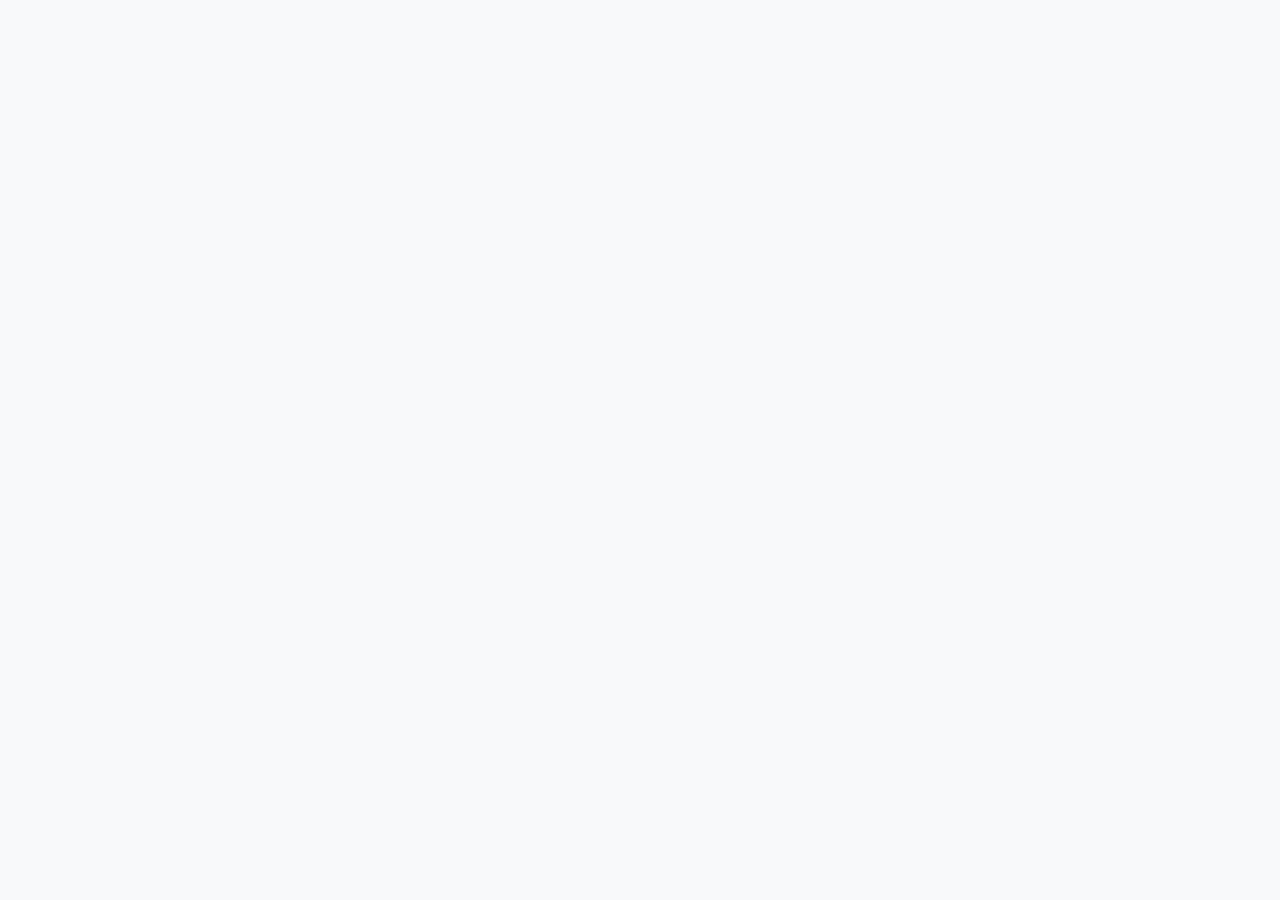
==== index.html @ cd6c7674 "Create index.html" ====
<!DOCTYPE html>
<html lang="fr">
<head>
    <meta charset="UTF-8">
    <meta name="viewport" content="width=device-width, initial-scale=1.0">
    <title>BD Creator - Créez des bandes dessinées avec l'IA</title>
    <link rel="stylesheet" href="https://cdnjs.cloudflare.com/ajax/libs/font-awesome/6.0.0-beta3/css/all.min.css">
    <style>
        :root {
            --primary-color: #2196F3;
            --secondary-color: #FF9800;
            --dark-color: #333;
            --light-color: #f4f4f4;
            --danger-color: #dc3545;
            --success-color: #28a745;
        }
* {
        margin: 0;
        padding: 0;
        box-sizing: border-box;
    }

    body {
        font-family: 'Segoe UI', Tahoma, Geneva, Verdana, sans-serif;
        line-height: 1.6;
        background-color: #f8f9fa;
        color: #333;
    }

    .container {
        max-width: 1200px;
        margin: 0 auto;
        padding: 0 20px;
    }

    header {
        background-color: var(--primary-color);
        color: white;
        padding: 1rem 0;
        box-shadow: 0 2px 5px rgba(0, 0, 0, 0.1);
    }

    header .container {
        display: flex;
        justify-content: space-between;
        align-items: center;
    }

    .logo {
        font-size: 1.8rem;
        font-weight: bold;
        display: flex;
        align-items: center;
    }

    .logo i {
        margin-right: 10px;
        font-size: 2rem;
    }

    nav ul {
        display: flex;
        list-style: none;
    }

    nav ul li {
        margin-left: 20px;
    }

    nav ul li a {
        color: white;
        text-decoration: none;
        font-weight: 500;
        transition: color 0.3s;
    }

    nav ul li a:hover {
        color: var(--secondary-color);
    }

    .hero {
        background: linear-gradient(135deg, var(--primary-color) 0%, #64b5f6 100%);
        color: white;
        padding: 4rem 0;
        text-align: center;
    }

    .hero h1 {
        font-size: 2.5rem;
        margin-bottom: 1rem;
    }

    .hero p {
        font-size: 1.2rem;
        max-width: 800px;
        margin: 0 auto 2rem;
    }

    .btn {
        display: inline-block;
        background: var(--secondary-color);
        color: white;
        padding: 0.8rem 1.5rem;
        border: none;
        border-radius: 5px;
        font-size: 1rem;
        cursor: pointer;
        transition: background 0.3s, transform 0.2s;
        text-decoration: none;
        font-weight: 500;
    }

    .btn:hover {
        background: #e68a00;
        transform: translateY(-2px);
    }

    .btn-primary {
        background: var(--primary-color);
    }

    .btn-primary:hover {
        background: #0b7dda;
    }

    .features {
        padding: 4rem 0;
        background-color: white;
    }

    .section-title {
        text-align: center;
        margin-bottom: 3rem;
    }

    .section-title h2 {
        font-size: 2rem;
        color: var(--dark-color);
        margin-bottom: 1rem;
    }

    .section-title p {
        color: #666;
        max-width: 800px;
        margin: 0 auto;
    }

    .features-grid {
        display: grid;
        grid-template-columns: repeat(auto-fit, minmax(300px, 1fr));
        gap: 2rem;
    }

    .feature-card {
        background: white;
        border-radius: 8px;
        padding: 2rem;
        box-shadow: 0 5px 15px rgba(0, 0, 0, 0.1);
        transition: transform 0.3s, box-shadow 0.3s;
        text-align: center;
    }

    .feature-card:hover {
        transform: translateY(-10px);
        box-shadow: 0 15px 30px rgba(0, 0, 0, 0.15);
    }

    .feature-card i {
        font-size: 3rem;
        color: var(--primary-color);
        margin-bottom: 1.5rem;
    }

    .feature-card h3 {
        font-size: 1.5rem;
        margin-bottom: 1rem;
        color: var(--dark-color);
    }

    .feature-card p {
        color: #666;
    }

    .how-it-works {
        padding: 4rem 0;
        background-color: #f8f9fa;
    }

    .steps {
        display: flex;
        flex-wrap: wrap;
        justify-content: center;
        gap: 2rem;
        margin-top: 3rem;
    }

    .step {
        flex: 1;
        min-width: 250px;
        max-width: 350px;
        text-align: center;
        position: relative;
    }

    .step-number {
        width: 50px;
        height: 50px;
        background-color: var(--primary-color);
        color: white;
        border-radius: 50%;
        display: flex;
        justify-content: center;
        align-items: center;
        font-size: 1.5rem;
        font-weight: bold;
        margin: 0 auto 1.5rem;
    }

    .step h3 {
        margin-bottom: 1rem;
        color: var(--dark-color);
    }

    .step p {
        color: #666;
    }

    .app {
        padding: 4rem 0;
        background-color: white;
    }

    .tabs {
        display: flex;
        justify-content: center;
        margin-bottom: 2rem;
        border-bottom: 1px solid #ddd;
        padding-bottom: 1rem;
    }

    .tab-btn {
        background: none;
        border: none;
        padding: 0.8rem 1.5rem;
        margin: 0 0.5rem;
        font-size: 1rem;
        cursor: pointer;
        border-radius: 5px 5px 0 0;
        transition: background 0.3s, color 0.3s;
        font-weight: 500;
    }

    .tab-btn.active {
        background-color: var(--primary-color);
        color: white;
    }

    .tab-content {
        display: none;
        padding: 2rem;
        background: white;
        border-radius: 0 0 8px 8px;
        box-shadow: 0 5px 15px rgba(0, 0, 0, 0.1);
    }

    .tab-content.active {
        display: block;
    }

    .input-group {
        margin-bottom: 1.5rem;
    }

    .input-group label {
        display: block;
        margin-bottom: 0.5rem;
        font-weight: 500;
    }

    .input-group input,
    .input-group textarea {
        width: 100%;
        padding: 0.8rem;
        border: 1px solid #ddd;
        border-radius: 5px;
        font-size: 1rem;
    }

    .input-group textarea {
        height: 150px;
        resize: vertical;
    }

    footer {
        background-color: var(--dark-color);
        color: white;
        padding: 2rem 0;
        text-align: center;
    }

    footer p {
        margin-bottom: 1rem;
    }

    .social-links {
        display: flex;
        justify-content: center;
        gap: 1rem;
        margin-bottom: 1rem;
    }

    .social-links a {
        color: white;
        font-size: 1.5rem;
        transition: color 0.3s;
    }

    .social-links a:hover {
        color: var(--secondary-color);
    }

    .footer-links {
        display: flex;
        justify-content: center;
        flex-wrap: wrap;
        gap: 1.5rem;
        margin-bottom: 1rem;
    }

    .footer-links a {
        color: #ddd;
        text-decoration: none;
        transition: color 0.3s;
    }

    .footer-links a:hover {
        color: var(--secondary-color);
    }

    @media (max-width: 768px) {
        header .container {
            flex-direction: column;
            text-align: center;
        }

        nav ul {
            margin-top: 1rem;
        }

        .hero h1 {
            font-size: 2rem;
        }

        .hero p {
            font-size: 1rem;
        }

        .features-grid {
            grid-template-columns: 1fr;
        }

        .steps {
            flex-direction: column;
            align-items: center;
        }

        .step {
            margin-bottom: 2rem;
        }

        .tabs {
            flex-wrap: wrap;
        }

        .tab-btn {
            margin-bottom: 0.5rem;
        }
    }
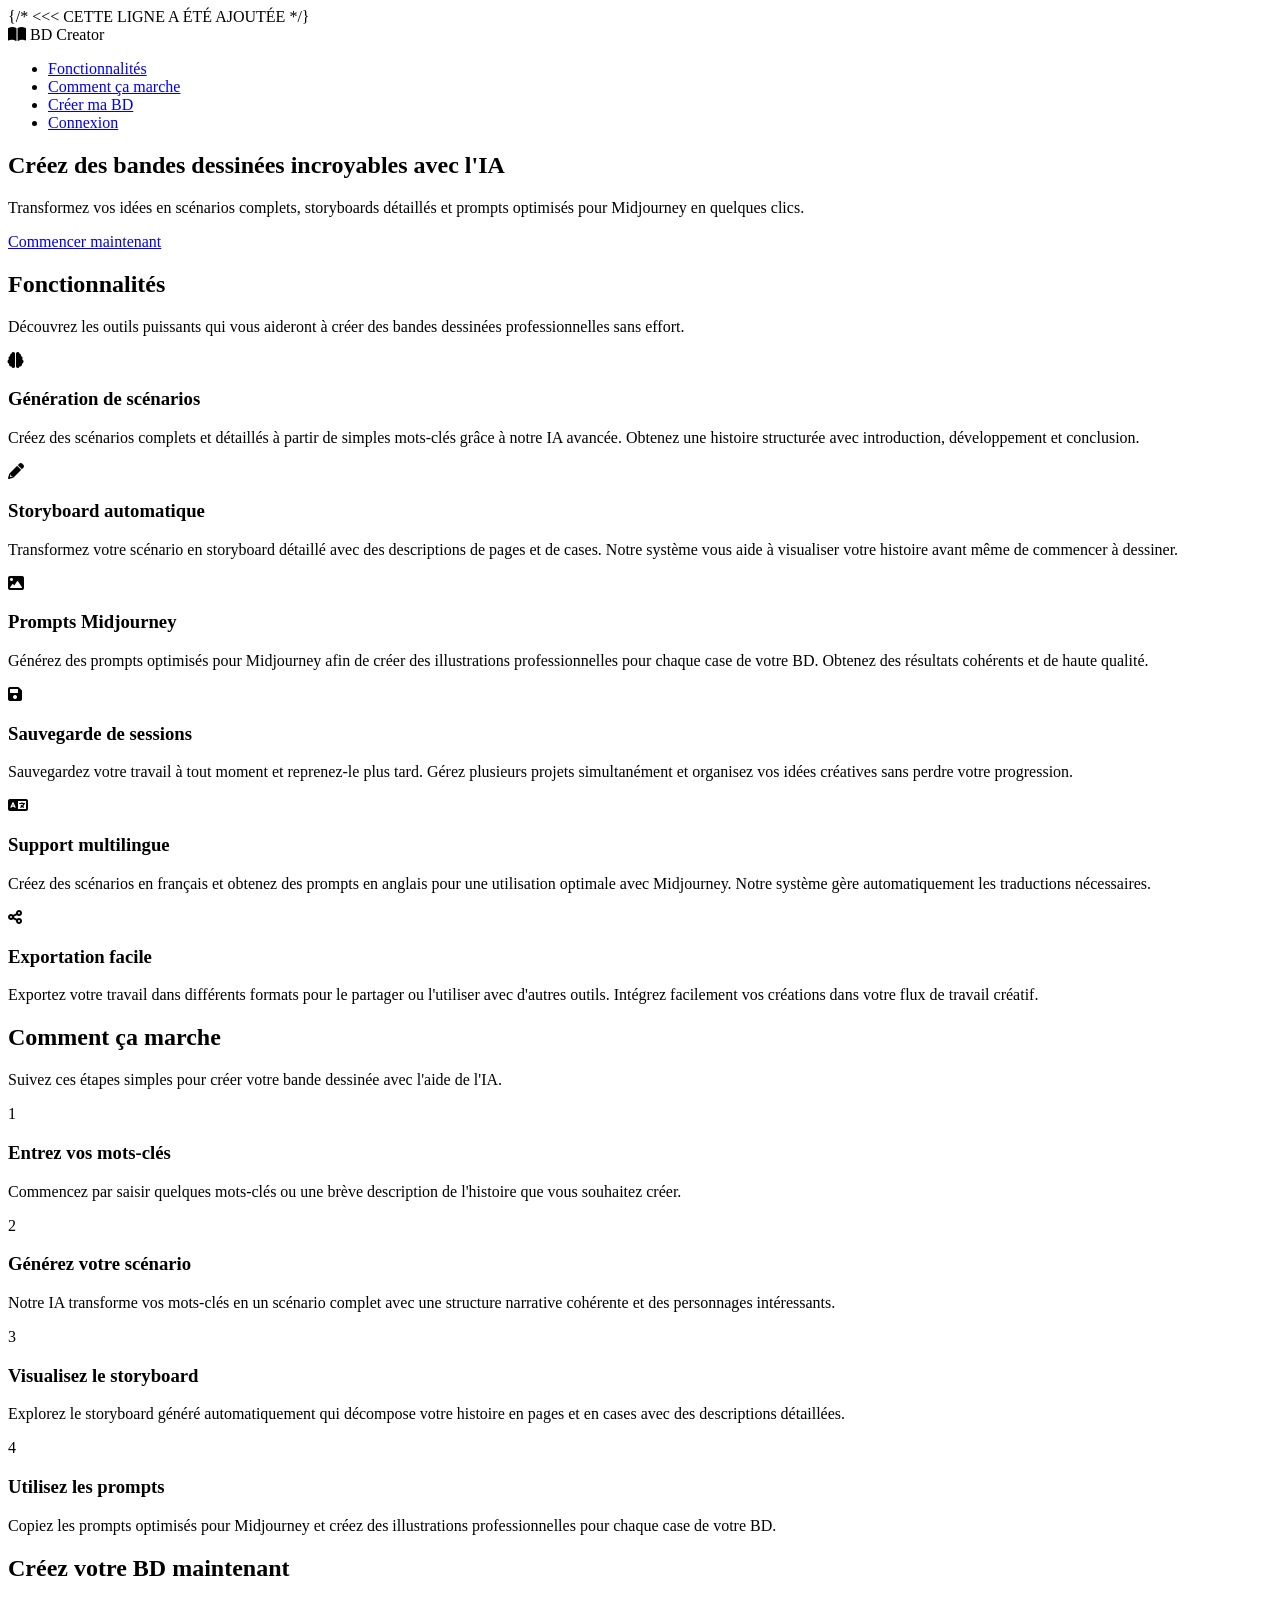
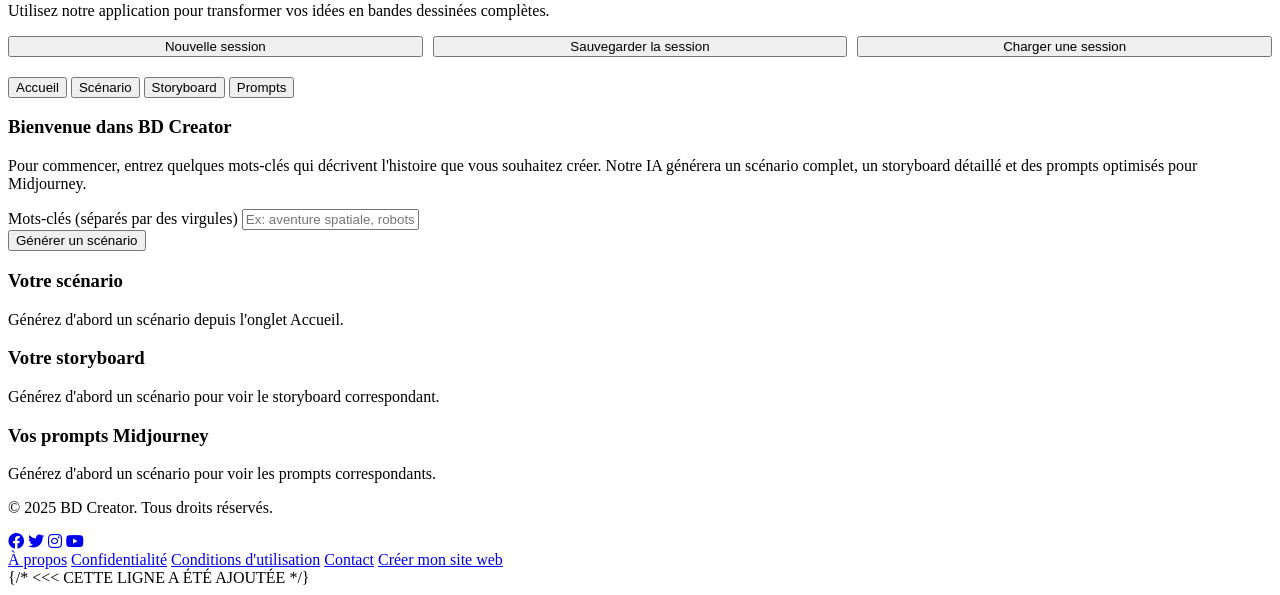
==== commit 804bdec8: "Update index.html" ====
--- a/index.html
+++ b/index.html
@@ -5,374 +5,179 @@
     <meta name="viewport" content="width=device-width, initial-scale=1.0">
     <title>BD Creator - Créez des bandes dessinées avec l'IA</title>
     <link rel="stylesheet" href="https://cdnjs.cloudflare.com/ajax/libs/font-awesome/6.0.0-beta3/css/all.min.css">
-    <style>
-        :root {
-            --primary-color: #2196F3;
-            --secondary-color: #FF9800;
-            --dark-color: #333;
-            --light-color: #f4f4f4;
-            --danger-color: #dc3545;
-            --success-color: #28a745;
-        }
-* {
-        margin: 0;
-        padding: 0;
-        box-sizing: border-box;
-    }
+    <link rel="stylesheet" href="style.css"> {/* <<< CETTE LIGNE A ÉTÉ AJOUTÉE */}
+</head>
+<body>
+    <header>
+        <div class="container">
+            <div class="logo">
+                <i class="fas fa-book-open"></i>
+                <span>BD Creator</span>
+            </div>
+            <nav>
+                <ul>
+                    <li><a href="#features">Fonctionnalités</a></li>
+                    <li><a href="#how-it-works">Comment ça marche</a></li>
+                    <li><a href="#app">Créer ma BD</a></li>
+                    <li><a href="#" id="login-btn">Connexion</a></li>
+                </ul>
+            </nav>
+        </div>
+    </header>
 
-    body {
-        font-family: 'Segoe UI', Tahoma, Geneva, Verdana, sans-serif;
-        line-height: 1.6;
-        background-color: #f8f9fa;
-        color: #333;
-    }
+    <section class="hero">
+        <div class="container">
+            <h1>Créez des bandes dessinées incroyables avec l'IA</h1>
+            <p>Transformez vos idées en scénarios complets, storyboards détaillés et prompts optimisés pour Midjourney en quelques clics.</p>
+            <a href="#app" class="btn">Commencer maintenant</a>
+        </div>
+    </section>
 
-    .container {
-        max-width: 1200px;
-        margin: 0 auto;
-        padding: 0 20px;
-    }
+    <section class="features" id="features">
+        <div class="container">
+            <div class="section-title">
+                <h2>Fonctionnalités</h2>
+                <p>Découvrez les outils puissants qui vous aideront à créer des bandes dessinées professionnelles sans effort.</p>
+            </div>
+            <div class="features-grid">
+                <div class="feature-card">
+                    <i class="fas fa-brain"></i>
+                    <h3>Génération de scénarios</h3>
+                    <p>Créez des scénarios complets et détaillés à partir de simples mots-clés grâce à notre IA avancée. Obtenez une histoire structurée avec introduction, développement et conclusion.</p>
+                </div>
+                <div class="feature-card">
+                    <i class="fas fa-pencil-alt"></i>
+                    <h3>Storyboard automatique</h3>
+                    <p>Transformez votre scénario en storyboard détaillé avec des descriptions de pages et de cases. Notre système vous aide à visualiser votre histoire avant même de commencer à dessiner.</p>
+                </div>
+                <div class="feature-card">
+                    <i class="fas fa-image"></i>
+                    <h3>Prompts Midjourney</h3>
+                    <p>Générez des prompts optimisés pour Midjourney afin de créer des illustrations professionnelles pour chaque case de votre BD. Obtenez des résultats cohérents et de haute qualité.</p>
+                </div>
+                <div class="feature-card">
+                    <i class="fas fa-save"></i>
+                    <h3>Sauvegarde de sessions</h3>
+                    <p>Sauvegardez votre travail à tout moment et reprenez-le plus tard. Gérez plusieurs projets simultanément et organisez vos idées créatives sans perdre votre progression.</p>
+                </div>
+                <div class="feature-card">
+                    <i class="fas fa-language"></i>
+                    <h3>Support multilingue</h3>
+                    <p>Créez des scénarios en français et obtenez des prompts en anglais pour une utilisation optimale avec Midjourney. Notre système gère automatiquement les traductions nécessaires.</p>
+                </div>
+                <div class="feature-card">
+                    <i class="fas fa-share-alt"></i>
+                    <h3>Exportation facile</h3>
+                    <p>Exportez votre travail dans différents formats pour le partager ou l'utiliser avec d'autres outils. Intégrez facilement vos créations dans votre flux de travail créatif.</p>
+                </div>
+            </div>
+        </div>
+    </section>
 
-    header {
-        background-color: var(--primary-color);
-        color: white;
-        padding: 1rem 0;
-        box-shadow: 0 2px 5px rgba(0, 0, 0, 0.1);
-    }
+    <section class="how-it-works" id="how-it-works">
+        <div class="container">
+            <div class="section-title">
+                <h2>Comment ça marche</h2>
+                <p>Suivez ces étapes simples pour créer votre bande dessinée avec l'aide de l'IA.</p>
+            </div>
+            <div class="steps">
+                <div class="step">
+                    <div class="step-number">1</div>
+                    <h3>Entrez vos mots-clés</h3>
+                    <p>Commencez par saisir quelques mots-clés ou une brève description de l'histoire que vous souhaitez créer.</p>
+                </div>
+                <div class="step">
+                    <div class="step-number">2</div>
+                    <h3>Générez votre scénario</h3>
+                    <p>Notre IA transforme vos mots-clés en un scénario complet avec une structure narrative cohérente et des personnages intéressants.</p>
+                </div>
+                <div class="step">
+                    <div class="step-number">3</div>
+                    <h3>Visualisez le storyboard</h3>
+                    <p>Explorez le storyboard généré automatiquement qui décompose votre histoire en pages et en cases avec des descriptions détaillées.</p>
+                </div>
+                <div class="step">
+                    <div class="step-number">4</div>
+                    <h3>Utilisez les prompts</h3>
+                    <p>Copiez les prompts optimisés pour Midjourney et créez des illustrations professionnelles pour chaque case de votre BD.</p>
+                </div>
+            </div>
+        </div>
+    </section>
 
-    header .container {
-        display: flex;
-        justify-content: space-between;
-        align-items: center;
-    }
+    <section class="app" id="app">
+        <div class="container">
+            <div class="section-title">
+                <h2>Créez votre BD maintenant</h2>
+                <p>Utilisez notre application pour transformer vos idées en bandes dessinées complètes.</p>
+            </div>
+            
+            <div class="session-controls">
+                <button class="btn" id="new-session">Nouvelle session</button>
+                <button class="btn" id="save-session">Sauvegarder la session</button>
+                <button class="btn" id="load-session">Charger une session</button>
+            </div>
 
-    .logo {
-        font-size: 1.8rem;
-        font-weight: bold;
-        display: flex;
-        align-items: center;
-    }
+            <div class="tabs">
+                <button class="tab-btn active" data-tab="home">Accueil</button>
+                <button class="tab-btn" data-tab="scenario">Scénario</button>
+                <button class="tab-btn" data-tab="storyboard">Storyboard</button>
+                <button class="tab-btn" data-tab="prompts">Prompts</button>
+            </div>
 
-    .logo i {
-        margin-right: 10px;
-        font-size: 2rem;
-    }
+            <div class="tab-content active" id="home-content">
+                <h3>Bienvenue dans BD Creator</h3>
+                <p>Pour commencer, entrez quelques mots-clés qui décrivent l'histoire que vous souhaitez créer. Notre IA générera un scénario complet, un storyboard détaillé et des prompts optimisés pour Midjourney.</p>
+                
+                <div class="input-group">
+                    <label for="keywords">Mots-clés (séparés par des virgules)</label>
+                    <input type="text" id="keywords" placeholder="Ex: aventure spatiale, robots, amitié">
+                </div>
+                
+                <button class="btn btn-primary" id="generate-scenario">Générer un scénario</button>
+                
+                <div id="loading-indicator">
+                    <div class="spinner"></div>
+                    <p>Génération en cours... Cela peut prendre quelques instants.</p>
+                </div>
+            </div>
 
-    nav ul {
-        display: flex;
-        list-style: none;
-    }
+            <div class="tab-content" id="scenario-content">
+                <h3>Votre scénario</h3>
+                <p>Générez d'abord un scénario depuis l'onglet Accueil.</p>
+            </div>
 
-    nav ul li {
-        margin-left: 20px;
-    }
+            <div class="tab-content" id="storyboard-content">
+                <h3>Votre storyboard</h3>
+                <p>Générez d'abord un scénario pour voir le storyboard correspondant.</p>
+            </div>
 
-    nav ul li a {
-        color: white;
-        text-decoration: none;
-        font-weight: 500;
-        transition: color 0.3s;
-    }
+            <div class="tab-content" id="prompts-content">
+                <h3>Vos prompts Midjourney</h3>
+                <p>Générez d'abord un scénario pour voir les prompts correspondants.</p>
+            </div>
+        </div>
+    </section>
 
-    nav ul li a:hover {
-        color: var(--secondary-color);
-    }
+    <footer>
+        <div class="container">
+            <p>© 2025 BD Creator. Tous droits réservés.</p>
+            <div class="social-links">
+                <a href="#"><i class="fab fa-facebook"></i></a>
+                <a href="#"><i class="fab fa-twitter"></i></a>
+                <a href="#"><i class="fab fa-instagram"></i></a>
+                <a href="#"><i class="fab fa-youtube"></i></a>
+            </div>
+            <div class="footer-links">
+                <a href="#">À propos</a>
+                <a href="#">Confidentialité</a>
+                <a href="#">Conditions d'utilisation</a>
+                <a href="#">Contact</a>
+                <a href="#" id="create-website-btn">Créer mon site web</a>
+            </div>
+        </div>
+    </footer>
 
-    .hero {
-        background: linear-gradient(135deg, var(--primary-color) 0%, #64b5f6 100%);
-        color: white;
-        padding: 4rem 0;
-        text-align: center;
-    }
-
-    .hero h1 {
-        font-size: 2.5rem;
-        margin-bottom: 1rem;
-    }
-
-    .hero p {
-        font-size: 1.2rem;
-        max-width: 800px;
-        margin: 0 auto 2rem;
-    }
-
-    .btn {
-        display: inline-block;
-        background: var(--secondary-color);
-        color: white;
-        padding: 0.8rem 1.5rem;
-        border: none;
-        border-radius: 5px;
-        font-size: 1rem;
-        cursor: pointer;
-        transition: background 0.3s, transform 0.2s;
-        text-decoration: none;
-        font-weight: 500;
-    }
-
-    .btn:hover {
-        background: #e68a00;
-        transform: translateY(-2px);
-    }
-
-    .btn-primary {
-        background: var(--primary-color);
-    }
-
-    .btn-primary:hover {
-        background: #0b7dda;
-    }
-
-    .features {
-        padding: 4rem 0;
-        background-color: white;
-    }
-
-    .section-title {
-        text-align: center;
-        margin-bottom: 3rem;
-    }
-
-    .section-title h2 {
-        font-size: 2rem;
-        color: var(--dark-color);
-        margin-bottom: 1rem;
-    }
-
-    .section-title p {
-        color: #666;
-        max-width: 800px;
-        margin: 0 auto;
-    }
-
-    .features-grid {
-        display: grid;
-        grid-template-columns: repeat(auto-fit, minmax(300px, 1fr));
-        gap: 2rem;
-    }
-
-    .feature-card {
-        background: white;
-        border-radius: 8px;
-        padding: 2rem;
-        box-shadow: 0 5px 15px rgba(0, 0, 0, 0.1);
-        transition: transform 0.3s, box-shadow 0.3s;
-        text-align: center;
-    }
-
-    .feature-card:hover {
-        transform: translateY(-10px);
-        box-shadow: 0 15px 30px rgba(0, 0, 0, 0.15);
-    }
-
-    .feature-card i {
-        font-size: 3rem;
-        color: var(--primary-color);
-        margin-bottom: 1.5rem;
-    }
-
-    .feature-card h3 {
-        font-size: 1.5rem;
-        margin-bottom: 1rem;
-        color: var(--dark-color);
-    }
-
-    .feature-card p {
-        color: #666;
-    }
-
-    .how-it-works {
-        padding: 4rem 0;
-        background-color: #f8f9fa;
-    }
-
-    .steps {
-        display: flex;
-        flex-wrap: wrap;
-        justify-content: center;
-        gap: 2rem;
-        margin-top: 3rem;
-    }
-
-    .step {
-        flex: 1;
-        min-width: 250px;
-        max-width: 350px;
-        text-align: center;
-        position: relative;
-    }
-
-    .step-number {
-        width: 50px;
-        height: 50px;
-        background-color: var(--primary-color);
-        color: white;
-        border-radius: 50%;
-        display: flex;
-        justify-content: center;
-        align-items: center;
-        font-size: 1.5rem;
-        font-weight: bold;
-        margin: 0 auto 1.5rem;
-    }
-
-    .step h3 {
-        margin-bottom: 1rem;
-        color: var(--dark-color);
-    }
-
-    .step p {
-        color: #666;
-    }
-
-    .app {
-        padding: 4rem 0;
-        background-color: white;
-    }
-
-    .tabs {
-        display: flex;
-        justify-content: center;
-        margin-bottom: 2rem;
-        border-bottom: 1px solid #ddd;
-        padding-bottom: 1rem;
-    }
-
-    .tab-btn {
-        background: none;
-        border: none;
-        padding: 0.8rem 1.5rem;
-        margin: 0 0.5rem;
-        font-size: 1rem;
-        cursor: pointer;
-        border-radius: 5px 5px 0 0;
-        transition: background 0.3s, color 0.3s;
-        font-weight: 500;
-    }
-
-    .tab-btn.active {
-        background-color: var(--primary-color);
-        color: white;
-    }
-
-    .tab-content {
-        display: none;
-        padding: 2rem;
-        background: white;
-        border-radius: 0 0 8px 8px;
-        box-shadow: 0 5px 15px rgba(0, 0, 0, 0.1);
-    }
-
-    .tab-content.active {
-        display: block;
-    }
-
-    .input-group {
-        margin-bottom: 1.5rem;
-    }
-
-    .input-group label {
-        display: block;
-        margin-bottom: 0.5rem;
-        font-weight: 500;
-    }
-
-    .input-group input,
-    .input-group textarea {
-        width: 100%;
-        padding: 0.8rem;
-        border: 1px solid #ddd;
-        border-radius: 5px;
-        font-size: 1rem;
-    }
-
-    .input-group textarea {
-        height: 150px;
-        resize: vertical;
-    }
-
-    footer {
-        background-color: var(--dark-color);
-        color: white;
-        padding: 2rem 0;
-        text-align: center;
-    }
-
-    footer p {
-        margin-bottom: 1rem;
-    }
-
-    .social-links {
-        display: flex;
-        justify-content: center;
-        gap: 1rem;
-        margin-bottom: 1rem;
-    }
-
-    .social-links a {
-        color: white;
-        font-size: 1.5rem;
-        transition: color 0.3s;
-    }
-
-    .social-links a:hover {
-        color: var(--secondary-color);
-    }
-
-    .footer-links {
-        display: flex;
-        justify-content: center;
-        flex-wrap: wrap;
-        gap: 1.5rem;
-        margin-bottom: 1rem;
-    }
-
-    .footer-links a {
-        color: #ddd;
-        text-decoration: none;
-        transition: color 0.3s;
-    }
-
-    .footer-links a:hover {
-        color: var(--secondary-color);
-    }
-
-    @media (max-width: 768px) {
-        header .container {
-            flex-direction: column;
-            text-align: center;
-        }
-
-        nav ul {
-            margin-top: 1rem;
-        }
-
-        .hero h1 {
-            font-size: 2rem;
-        }
-
-        .hero p {
-            font-size: 1rem;
-        }
-
-        .features-grid {
-            grid-template-columns: 1fr;
-        }
-
-        .steps {
-            flex-direction: column;
-            align-items: center;
-        }
-
-        .step {
-            margin-bottom: 2rem;
-        }
-
-        .tabs {
-            flex-wrap: wrap;
-        }
-
-        .tab-btn {
-            margin-bottom: 0.5rem;
-        }
-    }
+    <script src="script.js" defer></script> {/* <<< CETTE LIGNE A ÉTÉ AJOUTÉE */}
+</body>
+</html>
--- a/style.css
+++ b/style.css
@@ -0,0 +1,69 @@
+ /* Styles spécifiques pour l'application */
+    .scenario-section, .scenario-chapter {
+        margin-bottom: 20px;
+        padding: 15px;
+        background-color: #f9f9f9;
+        border-radius: 8px;
+        border-left: 4px solid var(--primary-color);
+    }
+
+    .scenario-chapter h4 {
+        color: var(--primary-color);
+        margin-bottom: 10px;
+    }
+
+    .storyboard-page {
+        margin-bottom: 30px;
+        padding: 20px;
+        background-color: #f9f9f9;
+        border-radius: 8px;
+        border-left: 4px solid var(--secondary-color);
+    }
+
+    .prompt-item {
+        margin-bottom: 30px;
+        padding: 20px;
+        background-color: #f9f9f9;
+        border-radius: 8px;
+        border-left: 4px solid var(--success-color);
+    }
+
+    .prompt-item pre {
+        background-color: #333;
+        color: white;
+        padding: 15px;
+        border-radius: 5px;
+        overflow-x: auto;
+        margin-top: 10px;
+    }
+
+    .session-controls {
+        display: flex;
+        gap: 10px;
+        margin-bottom: 20px;
+    }
+
+    .session-controls button {
+        flex: 1;
+    }
+    
+    #loading-indicator {
+        display: none;
+        text-align: center;
+        margin: 20px 0;
+    }
+    
+    .spinner {
+        border: 4px solid rgba(0, 0, 0, 0.1);
+        width: 36px;
+        height: 36px;
+        border-radius: 50%;
+        border-left-color: var(--primary-color);
+        animation: spin 1s linear infinite;
+        margin: 0 auto 10px;
+    }
+    
+    @keyframes spin {
+        0% { transform: rotate(0deg); }
+        100% { transform: rotate(360deg); }
+    }
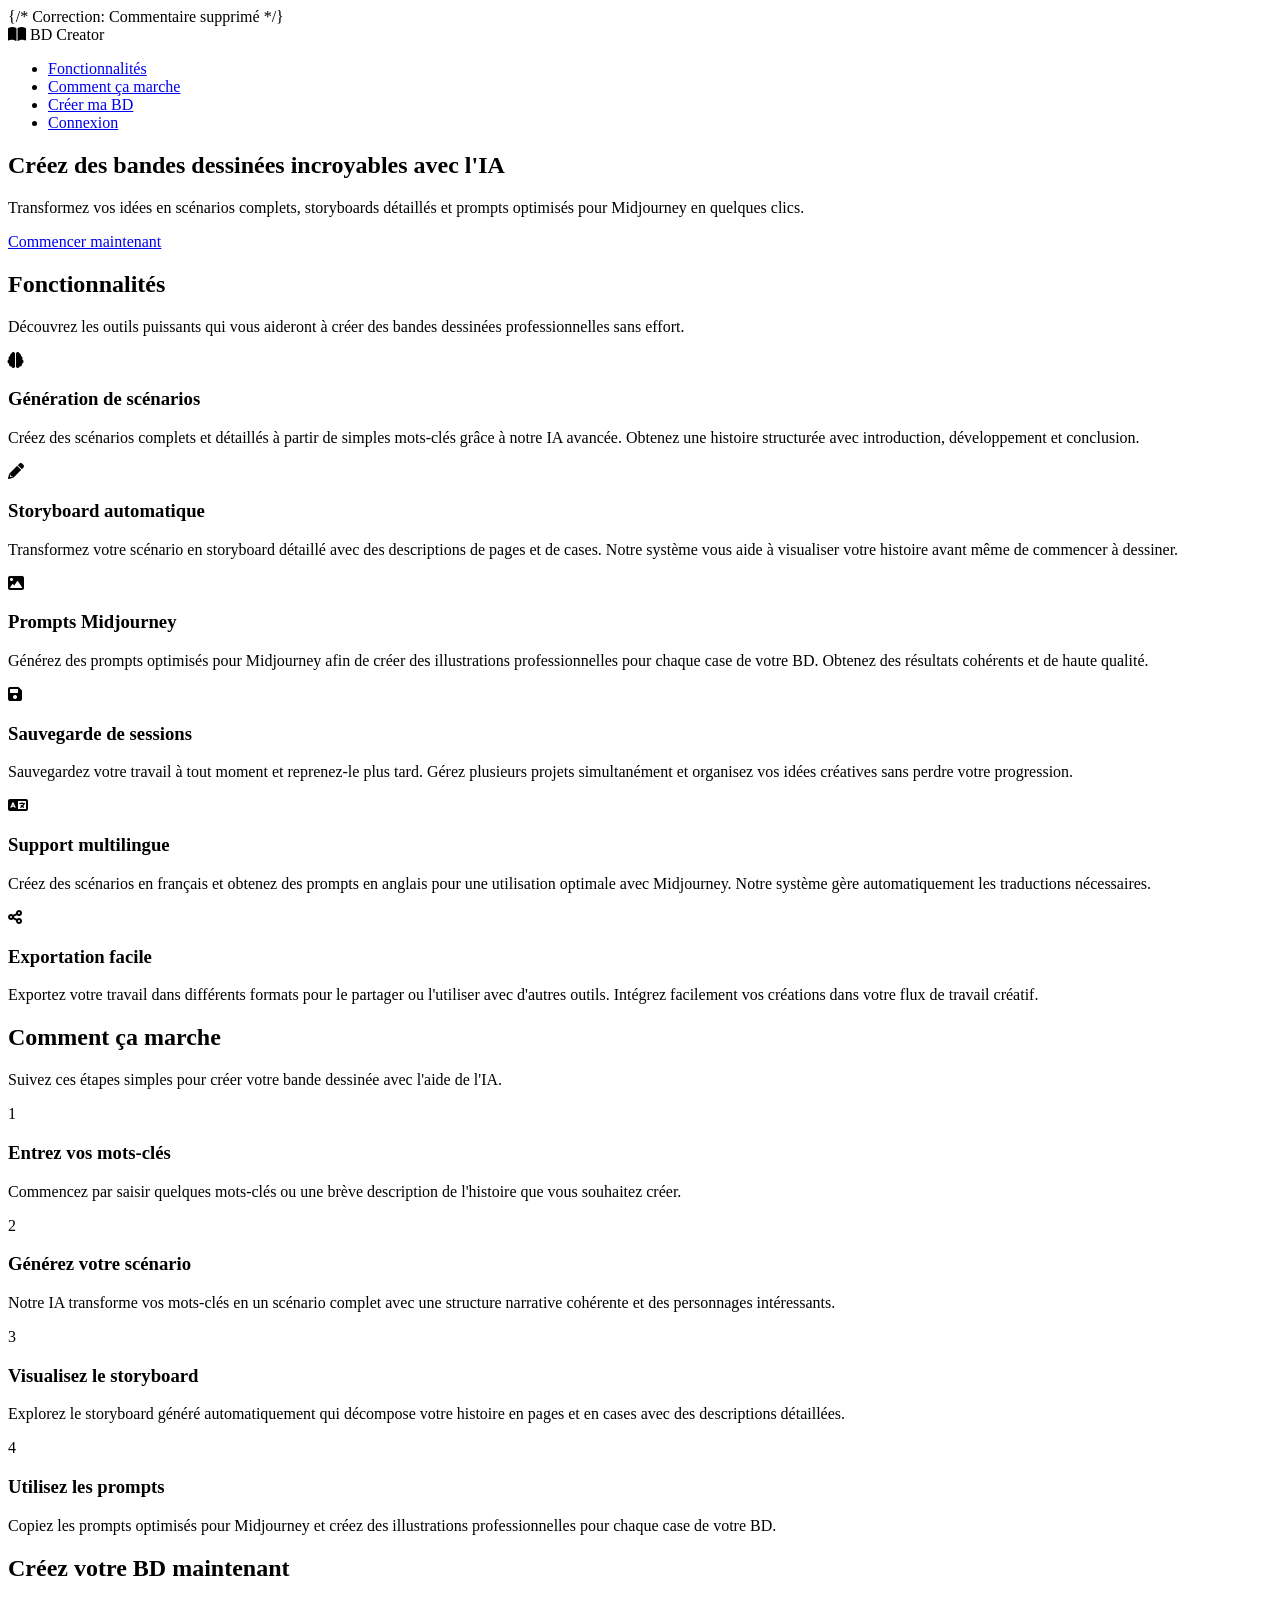
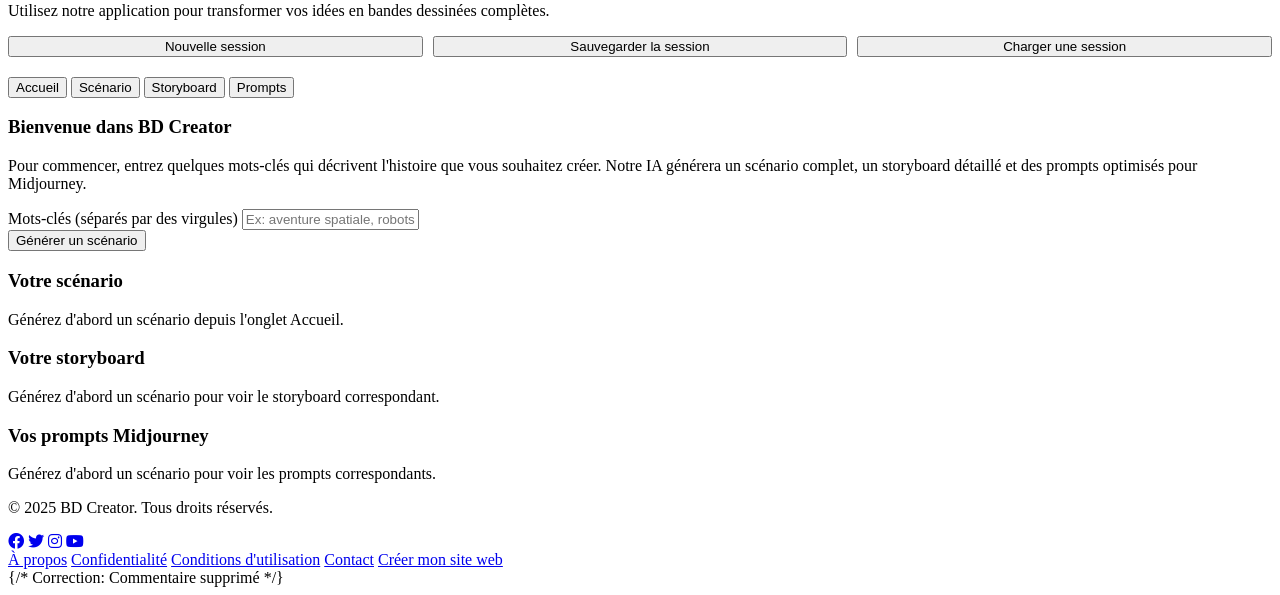
==== commit c610bdbf: "Update index.html" ====
--- a/index.html
+++ b/index.html
@@ -5,7 +5,7 @@
     <meta name="viewport" content="width=device-width, initial-scale=1.0">
     <title>BD Creator - Créez des bandes dessinées avec l'IA</title>
     <link rel="stylesheet" href="https://cdnjs.cloudflare.com/ajax/libs/font-awesome/6.0.0-beta3/css/all.min.css">
-    <link rel="stylesheet" href="style.css"> {/* <<< CETTE LIGNE A ÉTÉ AJOUTÉE */}
+    <link rel="stylesheet" href="style.css"> {/* Correction: Commentaire supprimé */}
 </head>
 <body>
     <header>
@@ -178,6 +178,6 @@
         </div>
     </footer>
 
-    <script src="script.js" defer></script> {/* <<< CETTE LIGNE A ÉTÉ AJOUTÉE */}
+    <script src="script.js" defer></script> {/* Correction: Commentaire supprimé */}
 </body>
 </html>
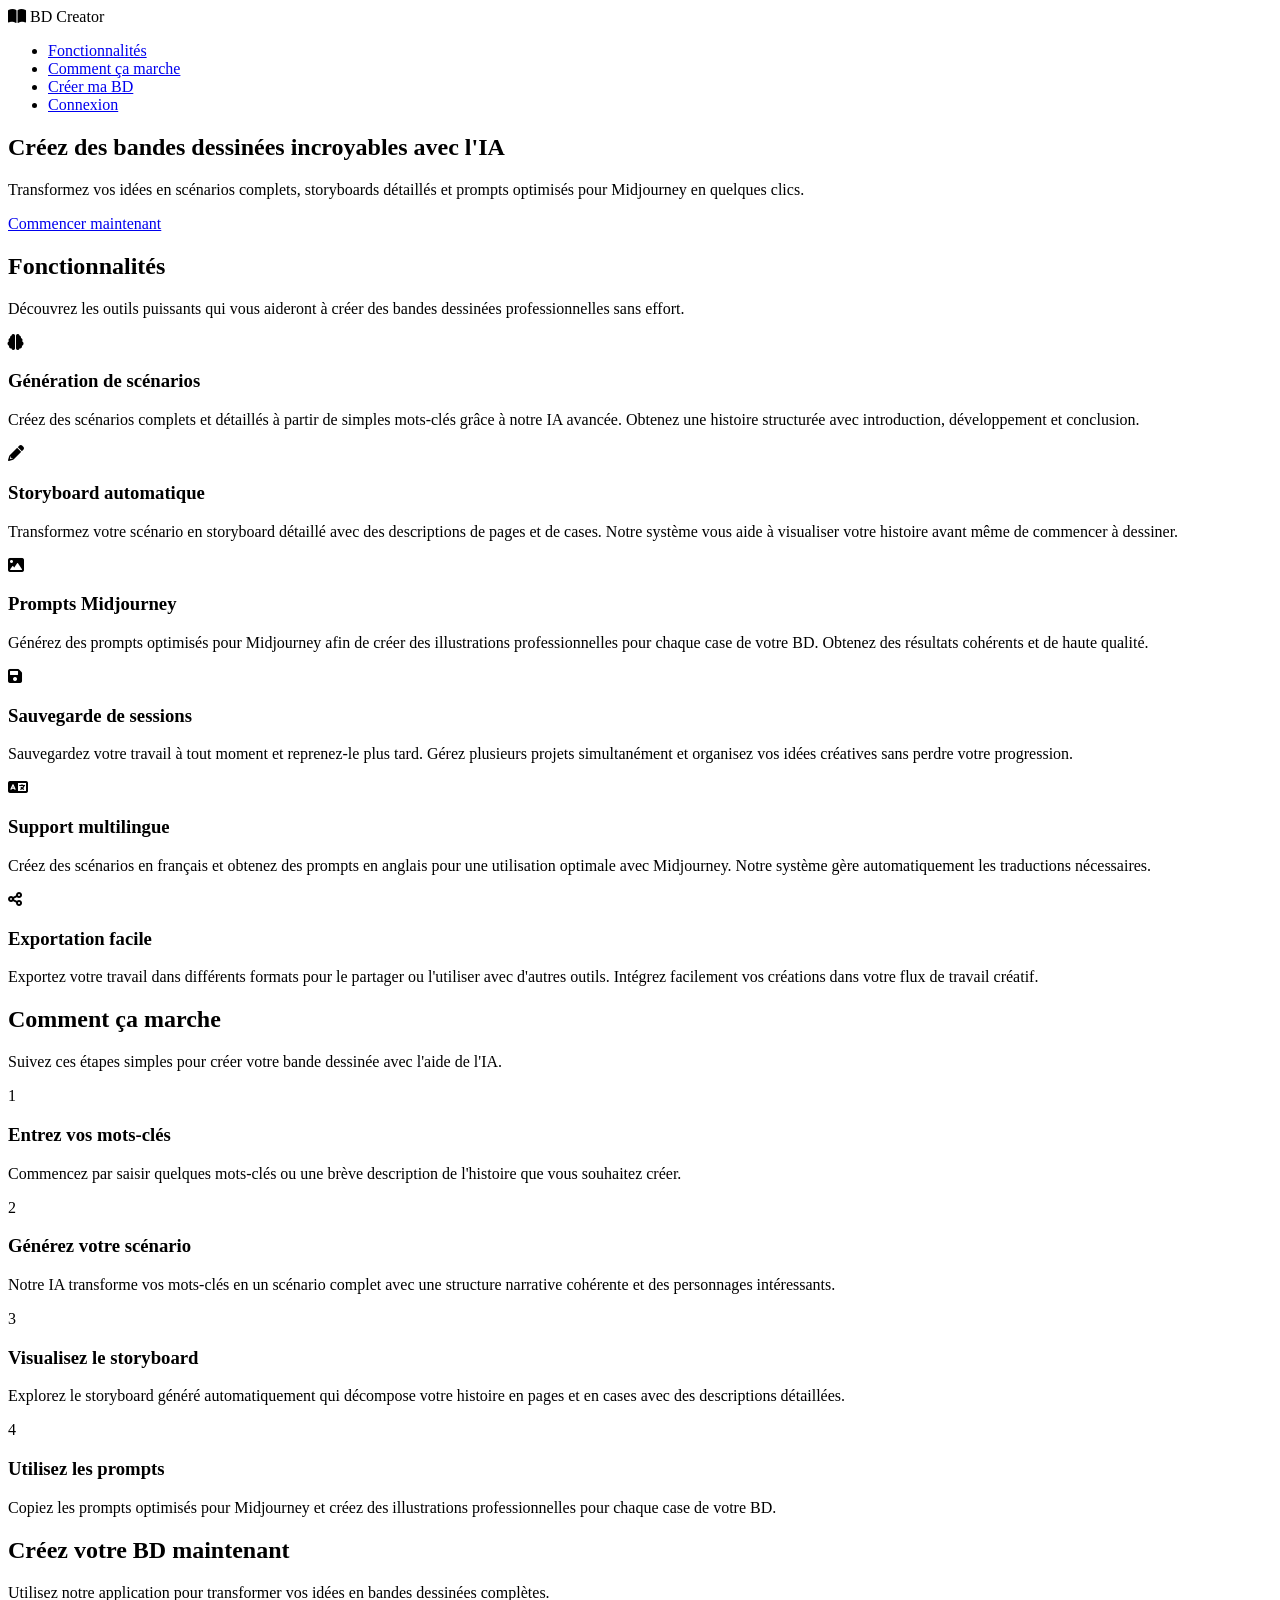
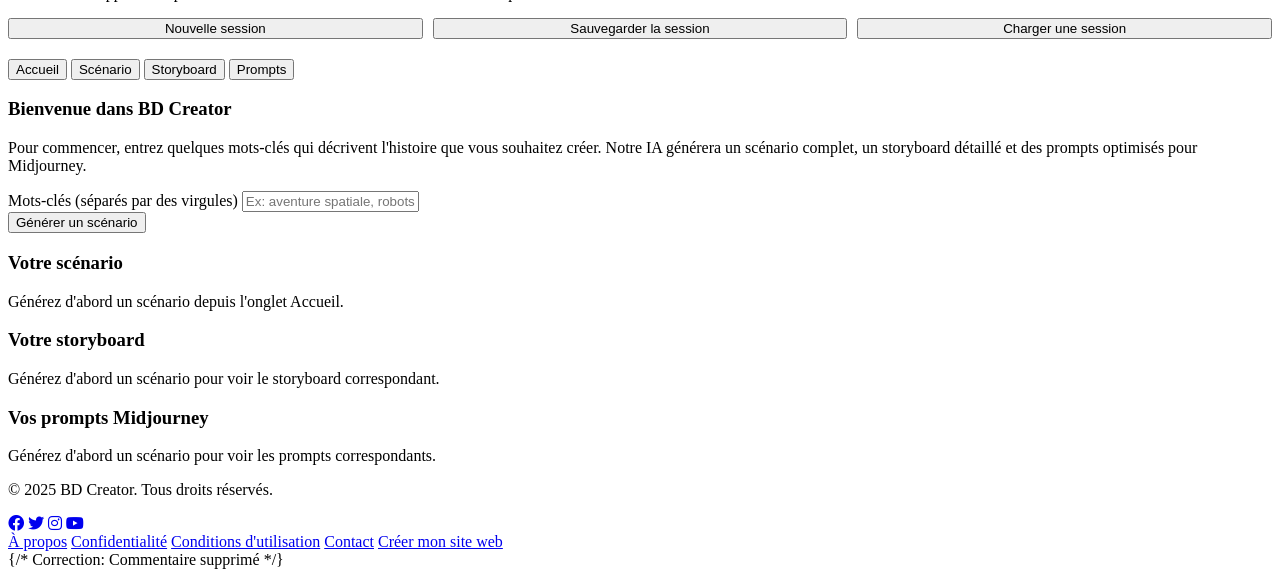
==== commit e0a94396: "Update index.html" ====
--- a/index.html
+++ b/index.html
@@ -5,7 +5,7 @@
     <meta name="viewport" content="width=device-width, initial-scale=1.0">
     <title>BD Creator - Créez des bandes dessinées avec l'IA</title>
     <link rel="stylesheet" href="https://cdnjs.cloudflare.com/ajax/libs/font-awesome/6.0.0-beta3/css/all.min.css">
-    <link rel="stylesheet" href="style.css"> {/* Correction: Commentaire supprimé */}
+    <link rel="stylesheet" href="style.css">
 </head>
 <body>
     <header>
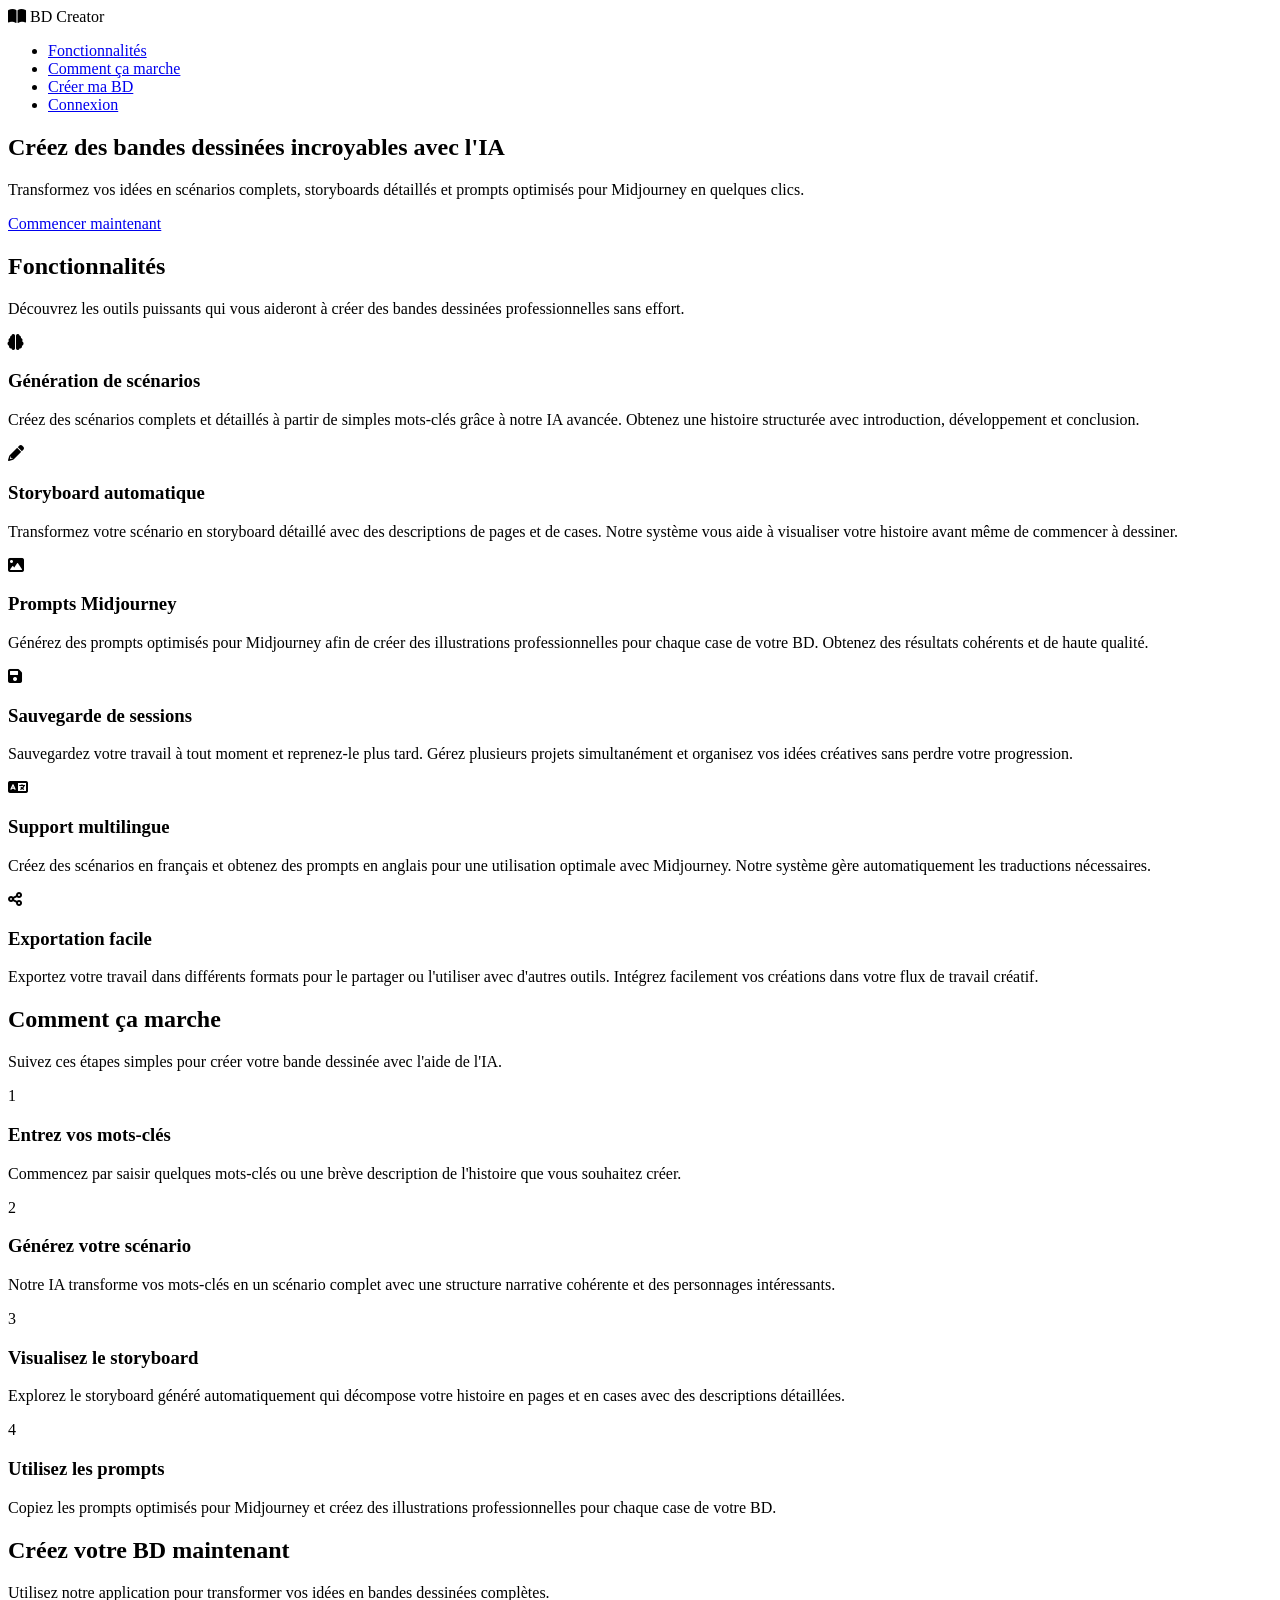
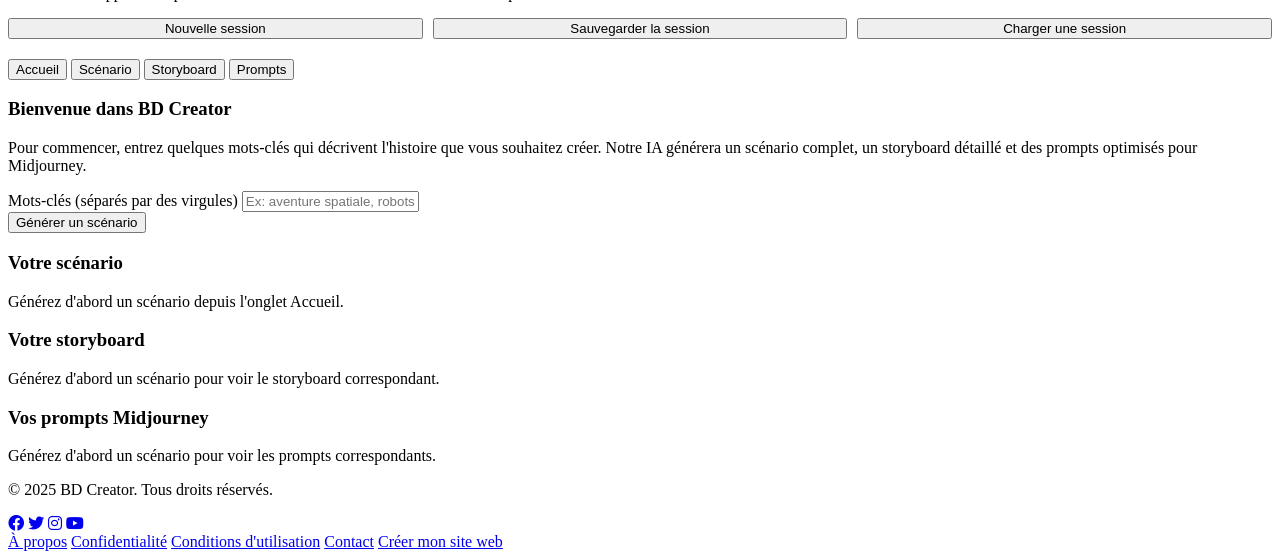
==== commit ad80a5ee: "Update index.html" ====
--- a/index.html
+++ b/index.html
@@ -178,6 +178,6 @@
         </div>
     </footer>
 
-    <script src="script.js" defer></script> {/* Correction: Commentaire supprimé */}
+    <script src="script.js" defer></script>
 </body>
 </html>
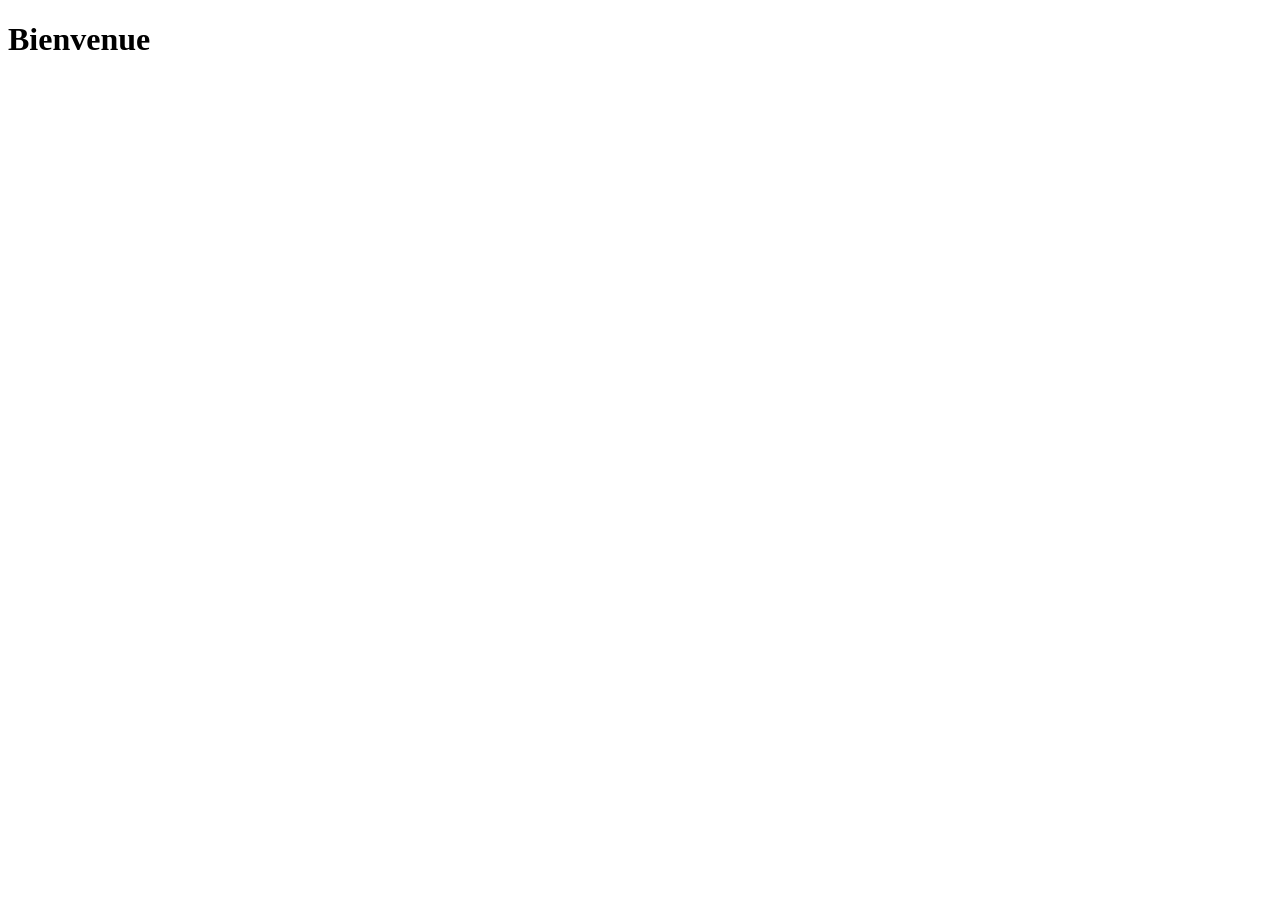
==== commit b9d34da9: "Add files via upload" ====
--- a/index.html
+++ b/index.html
@@ -3,181 +3,11 @@
 <head>
     <meta charset="UTF-8">
     <meta name="viewport" content="width=device-width, initial-scale=1.0">
-    <title>BD Creator - Créez des bandes dessinées avec l'IA</title>
-    <link rel="stylesheet" href="https://cdnjs.cloudflare.com/ajax/libs/font-awesome/6.0.0-beta3/css/all.min.css">
+    <title>Mon Site</title>
     <link rel="stylesheet" href="style.css">
 </head>
 <body>
-    <header>
-        <div class="container">
-            <div class="logo">
-                <i class="fas fa-book-open"></i>
-                <span>BD Creator</span>
-            </div>
-            <nav>
-                <ul>
-                    <li><a href="#features">Fonctionnalités</a></li>
-                    <li><a href="#how-it-works">Comment ça marche</a></li>
-                    <li><a href="#app">Créer ma BD</a></li>
-                    <li><a href="#" id="login-btn">Connexion</a></li>
-                </ul>
-            </nav>
-        </div>
-    </header>
-
-    <section class="hero">
-        <div class="container">
-            <h1>Créez des bandes dessinées incroyables avec l'IA</h1>
-            <p>Transformez vos idées en scénarios complets, storyboards détaillés et prompts optimisés pour Midjourney en quelques clics.</p>
-            <a href="#app" class="btn">Commencer maintenant</a>
-        </div>
-    </section>
-
-    <section class="features" id="features">
-        <div class="container">
-            <div class="section-title">
-                <h2>Fonctionnalités</h2>
-                <p>Découvrez les outils puissants qui vous aideront à créer des bandes dessinées professionnelles sans effort.</p>
-            </div>
-            <div class="features-grid">
-                <div class="feature-card">
-                    <i class="fas fa-brain"></i>
-                    <h3>Génération de scénarios</h3>
-                    <p>Créez des scénarios complets et détaillés à partir de simples mots-clés grâce à notre IA avancée. Obtenez une histoire structurée avec introduction, développement et conclusion.</p>
-                </div>
-                <div class="feature-card">
-                    <i class="fas fa-pencil-alt"></i>
-                    <h3>Storyboard automatique</h3>
-                    <p>Transformez votre scénario en storyboard détaillé avec des descriptions de pages et de cases. Notre système vous aide à visualiser votre histoire avant même de commencer à dessiner.</p>
-                </div>
-                <div class="feature-card">
-                    <i class="fas fa-image"></i>
-                    <h3>Prompts Midjourney</h3>
-                    <p>Générez des prompts optimisés pour Midjourney afin de créer des illustrations professionnelles pour chaque case de votre BD. Obtenez des résultats cohérents et de haute qualité.</p>
-                </div>
-                <div class="feature-card">
-                    <i class="fas fa-save"></i>
-                    <h3>Sauvegarde de sessions</h3>
-                    <p>Sauvegardez votre travail à tout moment et reprenez-le plus tard. Gérez plusieurs projets simultanément et organisez vos idées créatives sans perdre votre progression.</p>
-                </div>
-                <div class="feature-card">
-                    <i class="fas fa-language"></i>
-                    <h3>Support multilingue</h3>
-                    <p>Créez des scénarios en français et obtenez des prompts en anglais pour une utilisation optimale avec Midjourney. Notre système gère automatiquement les traductions nécessaires.</p>
-                </div>
-                <div class="feature-card">
-                    <i class="fas fa-share-alt"></i>
-                    <h3>Exportation facile</h3>
-                    <p>Exportez votre travail dans différents formats pour le partager ou l'utiliser avec d'autres outils. Intégrez facilement vos créations dans votre flux de travail créatif.</p>
-                </div>
-            </div>
-        </div>
-    </section>
-
-    <section class="how-it-works" id="how-it-works">
-        <div class="container">
-            <div class="section-title">
-                <h2>Comment ça marche</h2>
-                <p>Suivez ces étapes simples pour créer votre bande dessinée avec l'aide de l'IA.</p>
-            </div>
-            <div class="steps">
-                <div class="step">
-                    <div class="step-number">1</div>
-                    <h3>Entrez vos mots-clés</h3>
-                    <p>Commencez par saisir quelques mots-clés ou une brève description de l'histoire que vous souhaitez créer.</p>
-                </div>
-                <div class="step">
-                    <div class="step-number">2</div>
-                    <h3>Générez votre scénario</h3>
-                    <p>Notre IA transforme vos mots-clés en un scénario complet avec une structure narrative cohérente et des personnages intéressants.</p>
-                </div>
-                <div class="step">
-                    <div class="step-number">3</div>
-                    <h3>Visualisez le storyboard</h3>
-                    <p>Explorez le storyboard généré automatiquement qui décompose votre histoire en pages et en cases avec des descriptions détaillées.</p>
-                </div>
-                <div class="step">
-                    <div class="step-number">4</div>
-                    <h3>Utilisez les prompts</h3>
-                    <p>Copiez les prompts optimisés pour Midjourney et créez des illustrations professionnelles pour chaque case de votre BD.</p>
-                </div>
-            </div>
-        </div>
-    </section>
-
-    <section class="app" id="app">
-        <div class="container">
-            <div class="section-title">
-                <h2>Créez votre BD maintenant</h2>
-                <p>Utilisez notre application pour transformer vos idées en bandes dessinées complètes.</p>
-            </div>
-            
-            <div class="session-controls">
-                <button class="btn" id="new-session">Nouvelle session</button>
-                <button class="btn" id="save-session">Sauvegarder la session</button>
-                <button class="btn" id="load-session">Charger une session</button>
-            </div>
-
-            <div class="tabs">
-                <button class="tab-btn active" data-tab="home">Accueil</button>
-                <button class="tab-btn" data-tab="scenario">Scénario</button>
-                <button class="tab-btn" data-tab="storyboard">Storyboard</button>
-                <button class="tab-btn" data-tab="prompts">Prompts</button>
-            </div>
-
-            <div class="tab-content active" id="home-content">
-                <h3>Bienvenue dans BD Creator</h3>
-                <p>Pour commencer, entrez quelques mots-clés qui décrivent l'histoire que vous souhaitez créer. Notre IA générera un scénario complet, un storyboard détaillé et des prompts optimisés pour Midjourney.</p>
-                
-                <div class="input-group">
-                    <label for="keywords">Mots-clés (séparés par des virgules)</label>
-                    <input type="text" id="keywords" placeholder="Ex: aventure spatiale, robots, amitié">
-                </div>
-                
-                <button class="btn btn-primary" id="generate-scenario">Générer un scénario</button>
-                
-                <div id="loading-indicator">
-                    <div class="spinner"></div>
-                    <p>Génération en cours... Cela peut prendre quelques instants.</p>
-                </div>
-            </div>
-
-            <div class="tab-content" id="scenario-content">
-                <h3>Votre scénario</h3>
-                <p>Générez d'abord un scénario depuis l'onglet Accueil.</p>
-            </div>
-
-            <div class="tab-content" id="storyboard-content">
-                <h3>Votre storyboard</h3>
-                <p>Générez d'abord un scénario pour voir le storyboard correspondant.</p>
-            </div>
-
-            <div class="tab-content" id="prompts-content">
-                <h3>Vos prompts Midjourney</h3>
-                <p>Générez d'abord un scénario pour voir les prompts correspondants.</p>
-            </div>
-        </div>
-    </section>
-
-    <footer>
-        <div class="container">
-            <p>© 2025 BD Creator. Tous droits réservés.</p>
-            <div class="social-links">
-                <a href="#"><i class="fab fa-facebook"></i></a>
-                <a href="#"><i class="fab fa-twitter"></i></a>
-                <a href="#"><i class="fab fa-instagram"></i></a>
-                <a href="#"><i class="fab fa-youtube"></i></a>
-            </div>
-            <div class="footer-links">
-                <a href="#">À propos</a>
-                <a href="#">Confidentialité</a>
-                <a href="#">Conditions d'utilisation</a>
-                <a href="#">Contact</a>
-                <a href="#" id="create-website-btn">Créer mon site web</a>
-            </div>
-        </div>
-    </footer>
-
-    <script src="script.js" defer></script>
+    <h1>Bienvenue</h1>
+    <script src="script.js"></script>
 </body>
 </html>
